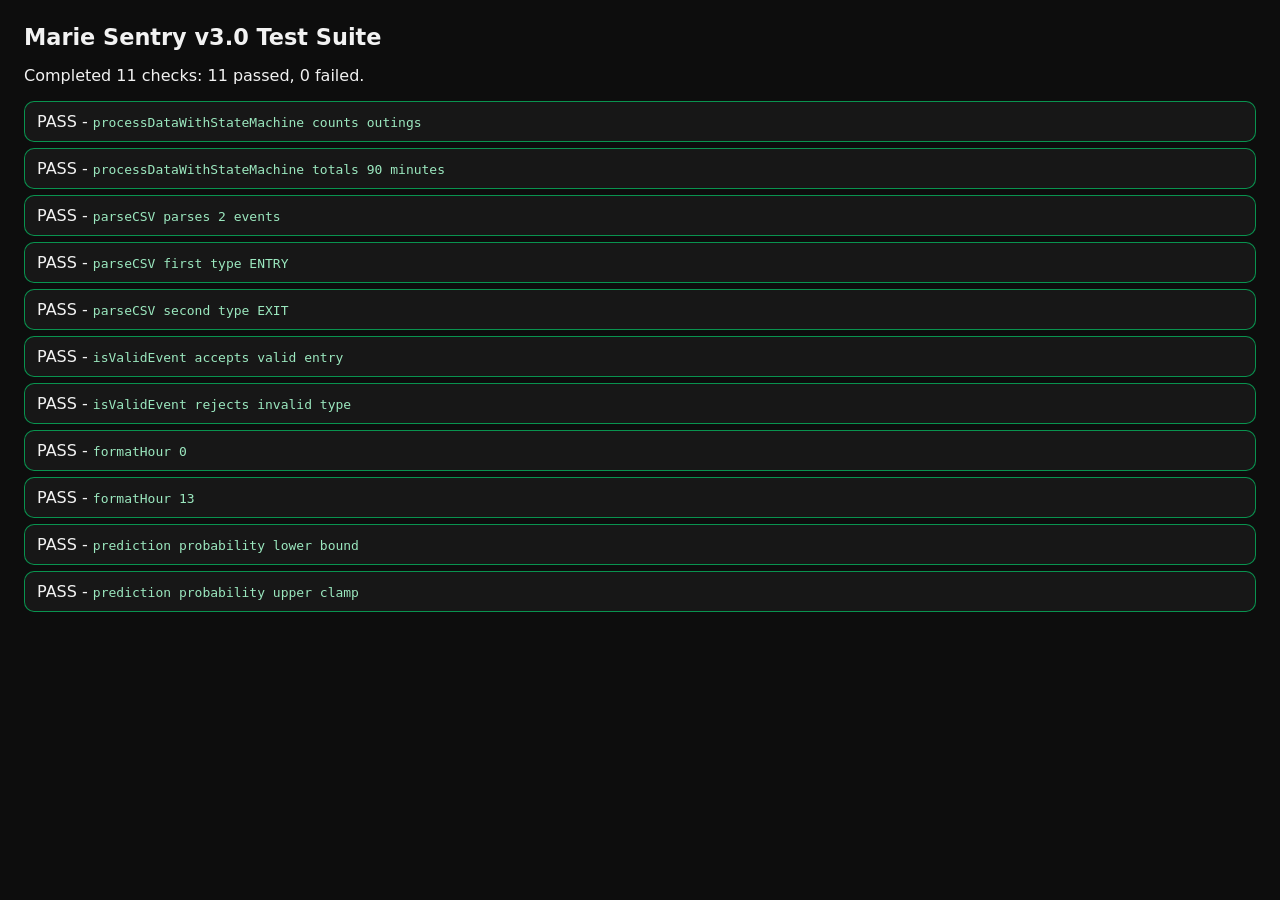
==== tests/test.html @ 73c28a09 "refactoring with PLAN_V3 complete" ====
<!DOCTYPE html>
<html lang="en">
<head>
  <meta charset="UTF-8">
  <meta name="viewport" content="width=device-width, initial-scale=1.0">
  <title>Marie Sentry Tests</title>
  <style>
    body {
      font-family: Inter, system-ui, -apple-system, Segoe UI, Roboto, sans-serif;
      margin: 0;
      background: #0d0d0d;
      color: #f2f2f2;
      padding: 24px;
    }
    h1 { margin: 0 0 16px 0; font-size: 1.4rem; }
    #summary { margin-bottom: 16px; }
    ul { list-style: none; padding: 0; margin: 0; }
    li {
      margin: 6px 0;
      padding: 10px 12px;
      border-radius: 10px;
      border: 1px solid rgba(255,255,255,0.12);
      background: #171717;
    }
    .ok { border-color: rgba(0,230,118,0.6); }
    .fail { border-color: rgba(239,68,68,0.8); }
    code { color: #9be8bf; }
  </style>
</head>
<body>
  <h1>Marie Sentry v3.0 Test Suite</h1>
  <div id="summary">Running tests...</div>
  <ul id="results"></ul>

  <script>
    window.__TEST_MODE__ = true;
    window.Chart = window.Chart || function ChartStub() {
      return { destroy: function () {} };
    };
    window.updateLog = window.updateLog || function () {};
    window.showToast = window.showToast || function () {};
  </script>
  <script src="../js/weather.js?v=3.0"></script>
  <script src="../js/analytics.js?v=3.0"></script>
  <script src="../js/app.js?v=3.0"></script>
  <script src="../js/predictions.js?v=3.0"></script>
  <script src="../js/ui.js?v=3.0"></script>

  <script>
    (function runTests() {
      const resultsEl = document.getElementById('results');
      const summaryEl = document.getElementById('summary');
      const results = [];

      function assert(name, condition, details) {
        const passed = !!condition;
        results.push({ name, passed, details: details || '' });
      }

      function eq(name, actual, expected) {
        const passed = actual === expected;
        const details = passed ? '' : 'expected ' + JSON.stringify(expected) + ', got ' + JSON.stringify(actual);
        assert(name, passed, details);
      }

      const sampleEvents = [
        { timestamp: Date.parse('2026-03-10T08:00:00Z'), type: 2 },
        { timestamp: Date.parse('2026-03-10T08:30:00Z'), type: 1 },
        { timestamp: Date.parse('2026-03-10T12:00:00Z'), type: 2 },
        { timestamp: Date.parse('2026-03-10T13:00:00Z'), type: 1 }
      ];
      const processed = processDataWithStateMachine(sampleEvents);
      const dayKey = new Date(sampleEvents[0].timestamp).toLocaleDateString();
      eq('processDataWithStateMachine counts outings', processed.dailyCounts[dayKey], 2);
      eq('processDataWithStateMachine totals 90 minutes', Math.round(processed.dailyDurations[dayKey]), 90);

      const csv = [
        'Timestamp,Date,Type,Effective,Reason',
        '1700000000000,"11/14/2023, 10:00:00 PM",ENTRY,Yes,"ok"',
        '1700000600000,"11/14/2023, 10:10:00 PM",EXIT,Yes,"ok"'
      ].join('\n');
      const parsed = App.ui.parseCSV(csv);
      eq('parseCSV parses 2 events', parsed.length, 2);
      eq('parseCSV first type ENTRY', parsed[0].type, 1);
      eq('parseCSV second type EXIT', parsed[1].type, 2);

      eq('isValidEvent accepts valid entry', App.isValidEvent(Date.now() - 60000, 1), true);
      eq('isValidEvent rejects invalid type', App.isValidEvent(Date.now() - 60000, 3), false);

      eq('formatHour 0', App.predictions.formatHour(0), '12 AM');
      eq('formatHour 13', App.predictions.formatHour(13), '1 PM');

      const p1 = App.predictions.calculateAdjustedProbability(0.5, 0.8);
      const p2 = App.predictions.calculateAdjustedProbability(0.8, 1.5);
      eq('prediction probability lower bound', p1, 0.4);
      eq('prediction probability upper clamp', p2, 1);

      let passCount = 0;
      let failCount = 0;
      results.forEach(r => {
        const li = document.createElement('li');
        li.className = r.passed ? 'ok' : 'fail';
        li.innerHTML = (r.passed ? 'PASS' : 'FAIL') + ' - <code>' + r.name + '</code>' + (r.details ? ' <span>(' + r.details + ')</span>' : '');
        resultsEl.appendChild(li);
        if (r.passed) passCount++; else failCount++;
      });

      summaryEl.textContent = 'Completed ' + results.length + ' checks: ' + passCount + ' passed, ' + failCount + ' failed.';
    })();
  </script>
</body>
</html>
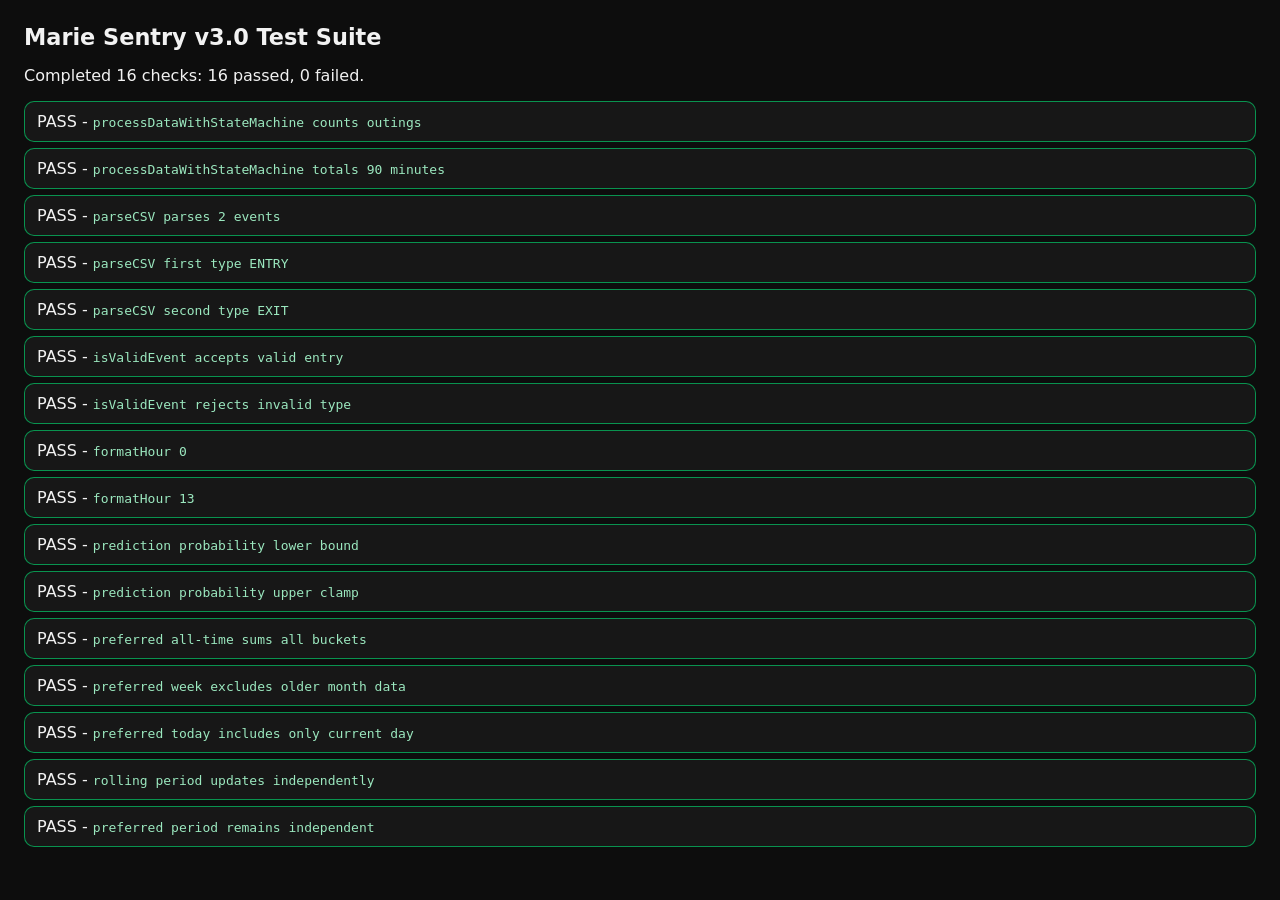
==== commit 8edb7db4: "refactoring 3.0.3 or phase C is complete" ====
--- a/tests/test.html
+++ b/tests/test.html
@@ -95,6 +95,43 @@
       eq('prediction probability lower bound', p1, 0.4);
       eq('prediction probability upper clamp', p2, 1);
 
+      const preferredNow = new Date('2026-03-12T12:00:00');
+      const keyToday = new Date('2026-03-12T12:00:00').toLocaleDateString();
+      const keyYesterday = new Date('2026-03-11T12:00:00').toLocaleDateString();
+      const keyOlder = new Date('2026-02-20T12:00:00').toLocaleDateString();
+
+      const preferredData = {
+        [keyToday]: (() => {
+          const arr = new Array(24).fill(0);
+          arr[8] = 20;
+          return arr;
+        })(),
+        [keyYesterday]: (() => {
+          const arr = new Array(24).fill(0);
+          arr[8] = 15;
+          return arr;
+        })(),
+        [keyOlder]: (() => {
+          const arr = new Array(24).fill(0);
+          arr[8] = 30;
+          return arr;
+        })()
+      };
+
+      const aggAll = aggregatePreferredHoursByPeriod(preferredData, 'all', preferredNow);
+      const aggWeek = aggregatePreferredHoursByPeriod(preferredData, 'week', preferredNow);
+      const aggToday = aggregatePreferredHoursByPeriod(preferredData, 'today', preferredNow);
+
+      eq('preferred all-time sums all buckets', aggAll.values[8], 65);
+      eq('preferred week excludes older month data', aggWeek.values[8], 35);
+      eq('preferred today includes only current day', aggToday.values[8], 20);
+
+      App.analytics.currentPeriod = 'day';
+      App.analytics.preferredHoursPeriod = 'all';
+      setChartPeriod('week');
+      eq('rolling period updates independently', App.analytics.currentPeriod, 'week');
+      eq('preferred period remains independent', App.analytics.preferredHoursPeriod, 'all');
+
       let passCount = 0;
       let failCount = 0;
       results.forEach(r => {
